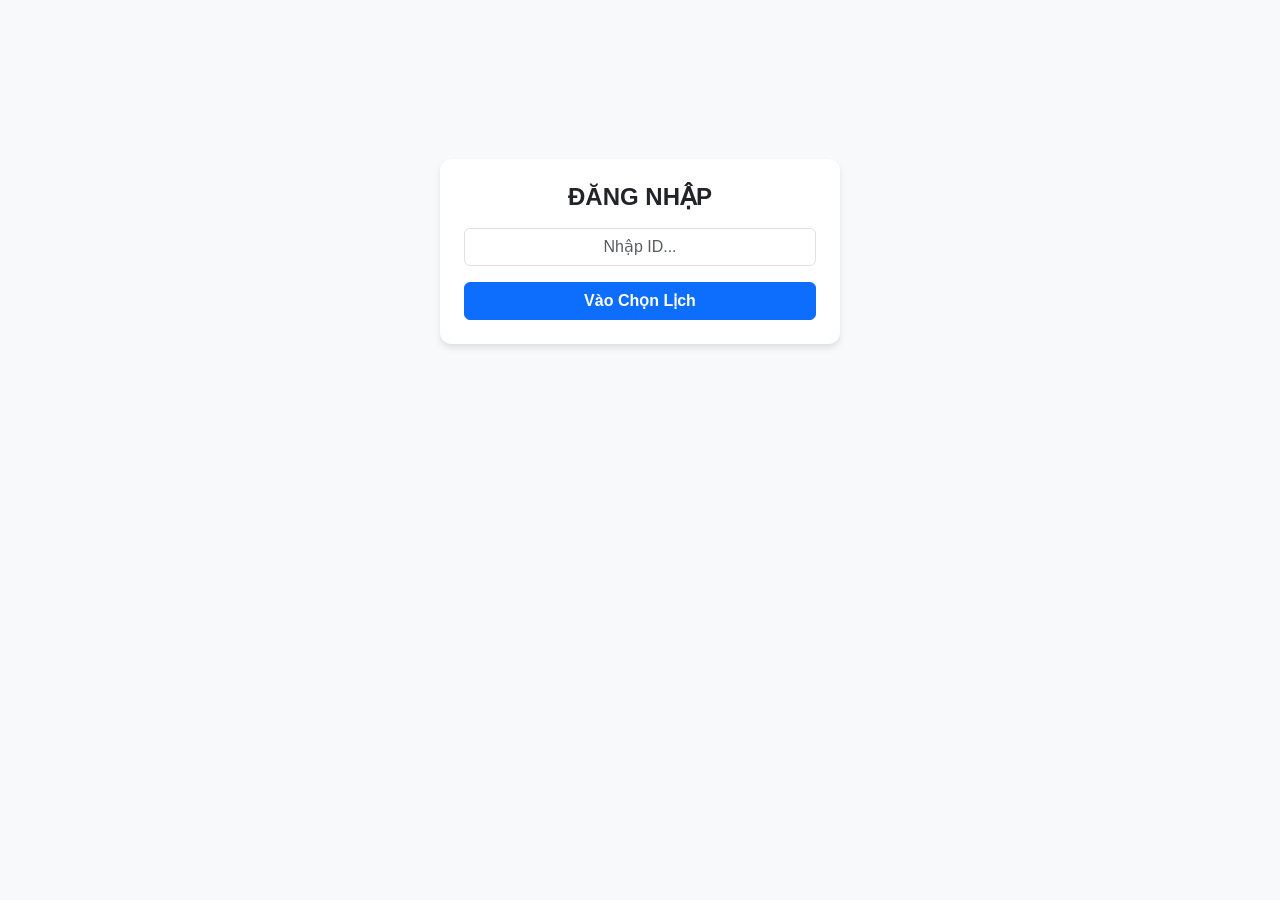
==== index.html @ dc570723 "Add files via upload" ====
<!DOCTYPE html>
<html lang="vi">
<head>
    <meta charset="UTF-8">
    <meta name="viewport" content="width=device-width, initial-scale=1.0">
    <title>Đăng Ký Lịch Lễ Sinh</title>
    <link href="https://cdn.jsdelivr.net/npm/bootstrap@5.3.0/dist/css/bootstrap.min.css" rel="stylesheet">
    <style>
        body { background-color: #f8f9fa; font-family: 'Segoe UI', sans-serif; padding-bottom: 100px; }
        .card { border-radius: 12px; border: none; box-shadow: 0 4px 6px rgba(0,0,0,0.1); }
        .day-card { border-left: 5px solid #0d6efd; margin-bottom: 15px; padding: 15px; background: white; border-radius: 8px; }
        .shift-btn { margin: 4px; min-width: 80px; transition: all 0.2s; }
        .selected { background-color: #198754 !important; color: white !important; border-color: #198754 !important; font-weight: bold; }
        #loading { display: none; position: fixed; top:0; left:0; width:100%; height:100%; background:rgba(255,255,255,0.9); z-index:9999; justify-content:center; align-items:center; flex-direction:column; }
    </style>
</head>
<body>

<div id="loading">
    <div class="spinner-border text-primary"></div>
    <div class="mt-2 fw-bold text-primary">Đang xử lý...</div>
</div>

<div class="container py-4">
    <div id="loginBox" class="mx-auto" style="max-width: 400px; margin-top: 15vh;">
        <div class="card p-4 text-center">
            <h4 class="fw-bold mb-3">ĐĂNG NHẬP</h4>
            <input type="text" id="idInput" class="form-control mb-3 text-center" placeholder="Nhập ID...">
            <button onclick="handleLogin()" id="btnLogin" class="btn btn-primary w-100 fw-bold">Vào Chọn Lịch</button>
        </div>
    </div>

    <div id="mainBox" class="d-none mx-auto" style="max-width: 600px;">
        <div class="d-flex justify-content-between align-items-center mb-3 p-3 bg-white rounded shadow-sm">
            <h5 id="welcomeMsg" class="mb-0 text-primary fw-bold"></h5>
            <button onclick="location.reload()" class="btn btn-outline-danger btn-sm">Thoát</button>
        </div>

        <div id="calendarArea"></div>

        <div class="fixed-bottom bg-white p-3 border-top shadow">
            <div class="container" style="max-width: 600px;">
                <button onclick="submitData()" class="btn btn-success w-100 fw-bold py-2">XÁC NHẬN & GỬI LỊCH</button>
            </div>
        </div>
    </div>
</div>

<script>
    // DÁN LINK WEB APP CỦA BẠN VÀO ĐÂY
    const WEB_APP_URL = "https://script.google.com/macros/s/AKfycbxRN_C_0M9VTgmxDP5IkLDS4wZJoA50J5QtKOS-4awLrnRcUbCMopqcRx4eoSUfmQ/exec";
    
    let currentId = "";
    let mySelections = [];

    async function handleLogin() {
        const id = document.getElementById('idInput').value.trim().toLowerCase();
        if(!id) return alert("Vui lòng nhập ID!");

        showLoading(true);
        try {
            // Kiểm tra ID hợp lệ
            const resIds = await fetch(`${WEB_APP_URL}?action=getIds`);
            const validIds = await resIds.json();

            if (validIds.includes(id)) {
                currentId = id;
                // Lấy lịch đã chọn trước đó
                const resOld = await fetch(`${WEB_APP_URL}?action=getSelections&id=${id}`);
                mySelections = await resOld.json();

                document.getElementById('loginBox').classList.add('d-none');
                document.getElementById('mainBox').classList.remove('d-none');
                document.getElementById('welcomeMsg').innerText = "ID: " + id;
                renderCalendar();
            } else {
                alert("ID không tồn tại!");
            }
        } catch(e) {
            alert("Lỗi kết nối!");
        } finally {
            showLoading(false);
        }
    }

    function renderCalendar() {
        const days = ["Thứ 2", "Thứ 3", "Thứ 4", "Thứ 5", "Thứ 6", "Thứ 7", "Chúa Nhật"];
        const area = document.getElementById('calendarArea');
        area.innerHTML = "";

        days.forEach(d => {
            const shifts = (d === "Chúa Nhật") ? ["5g", "7g", "16g", "17g30"] : ["Sáng", "Chiều"];
            let buttons = shifts.map(s => {
                const isSelected = mySelections.some(x => x.day.trim() === d.trim() && x.shift.trim() === s.trim());
                return `<button class="btn btn-outline-primary shift-btn btn-sm ${isSelected ? 'selected' : ''}" 
                                onclick="toggleShift('${d}', '${s}', this)">${s}</button>`;
            }).join('');

            area.innerHTML += `
                <div class="day-card">
                    <div class="fw-bold mb-2">${d}</div>
                    <div class="d-flex flex-wrap">${buttons}</div>
                </div>`;
        });
    }

    function toggleShift(day, shift, btn) {
        const d = day.trim();
        const s = shift.trim();
        const idx = mySelections.findIndex(x => x.day.trim() === d && x.shift.trim() === s);
        
        if (idx > -1) {
            mySelections.splice(idx, 1);
            btn.classList.remove('selected');
        } else {
            mySelections.push({ day: d, shift: s });
            btn.classList.add('selected');
        }
    }

    async function submitData() {
        const finalSelections = mySelections.filter(x => x.day && x.shift);
        if(finalSelections.length === 0) return alert("Vui lòng chọn ít nhất 1 ca!");
        if(!confirm(`Xác nhận gửi ${finalSelections.length} ca?`)) return;

        showLoading(true);
        try {
            await fetch(WEB_APP_URL, {
                method: "POST",
                mode: "no-cors",
                body: JSON.stringify({ id: currentId, registrations: finalSelections })
            });
            alert("Cập nhật lịch thành công!");
            location.reload();
        } catch(e) {
            alert("Lỗi khi gửi dữ liệu!");
        } finally {
            showLoading(false);
        }
    }

    function showLoading(s) { document.getElementById('loading').style.display = s ? 'flex' : 'none'; }
</script>
</body>
</html>
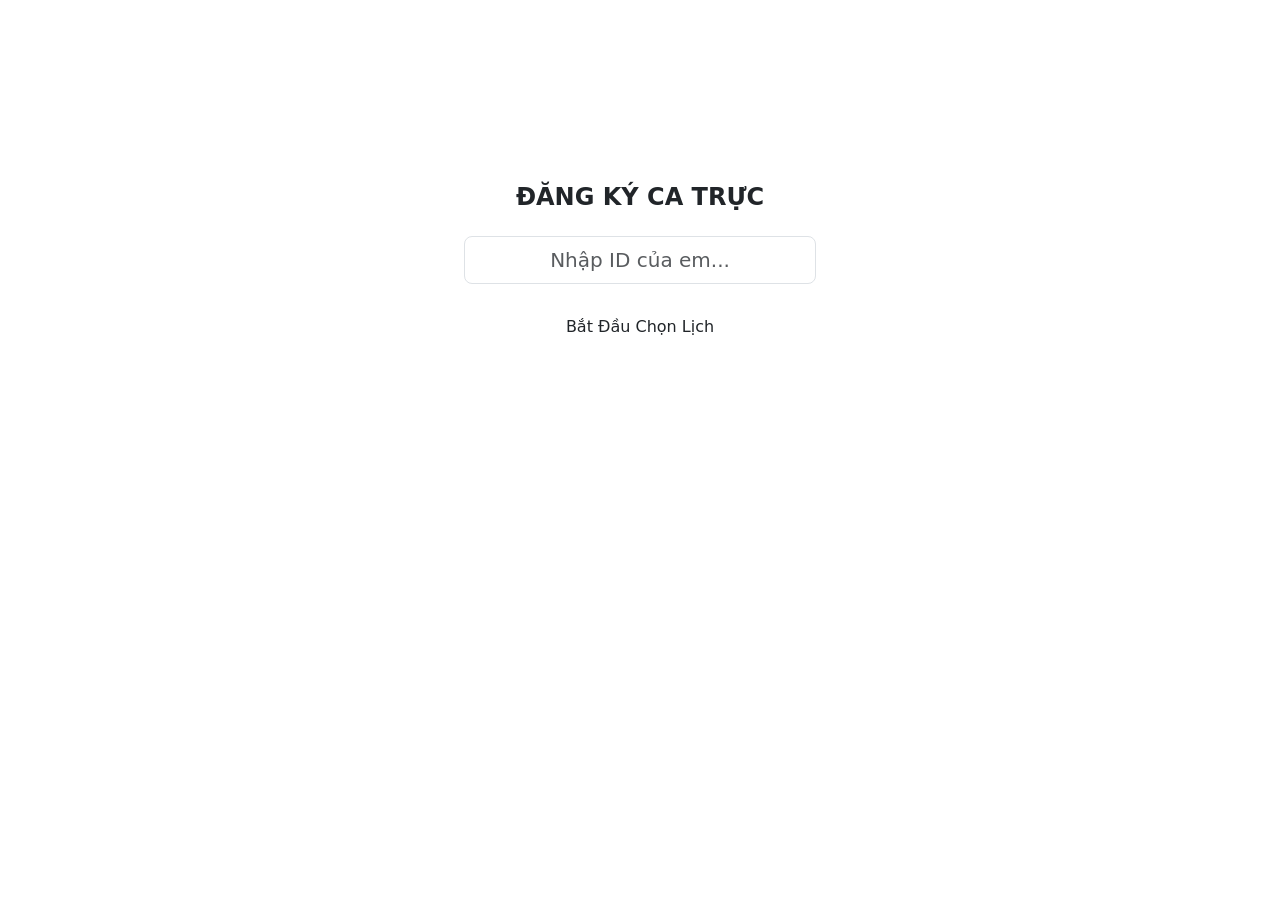
==== commit b202cc0e: "Change desgin" ====
--- a/index.html
+++ b/index.html
@@ -4,50 +4,56 @@
     <meta charset="UTF-8">
     <meta name="viewport" content="width=device-width, initial-scale=1.0">
     <title>Đăng Ký Lịch Lễ Sinh</title>
+    
     <link href="https://cdn.jsdelivr.net/npm/bootstrap@5.3.0/dist/css/bootstrap.min.css" rel="stylesheet">
+    
+    <link rel="stylesheet" href="style.css">
+    
     <style>
-        body { background-color: #f8f9fa; font-family: 'Segoe UI', sans-serif; padding-bottom: 100px; }
-        .card { border-radius: 12px; border: none; box-shadow: 0 4px 6px rgba(0,0,0,0.1); }
-        .day-card { border-left: 5px solid #0d6efd; margin-bottom: 15px; padding: 15px; background: white; border-radius: 8px; }
-        .shift-btn { margin: 4px; min-width: 80px; transition: all 0.2s; }
-        .selected { background-color: #198754 !important; color: white !important; border-color: #198754 !important; font-weight: bold; }
-        #loading { display: none; position: fixed; top:0; left:0; width:100%; height:100%; background:rgba(255,255,255,0.9); z-index:9999; justify-content:center; align-items:center; flex-direction:column; }
+        #loading { 
+            display: none; 
+            position: fixed; top: 0; left: 0; width: 100%; height: 100%; 
+            background: rgba(255,255,255,0.9); z-index: 9999; 
+            justify-content: center; align-items: center; flex-direction: column; 
+        }
     </style>
 </head>
 <body>
 
 <div id="loading">
-    <div class="spinner-border text-primary"></div>
-    <div class="mt-2 fw-bold text-primary">Đang xử lý...</div>
+    <div class="spinner-border" style="color: var(--church-blue);"></div>
+    <div class="mt-2 fw-bold" style="color: var(--church-blue);">Đang kết nối hệ thống...</div>
 </div>
 
 <div class="container py-4">
     <div id="loginBox" class="mx-auto" style="max-width: 400px; margin-top: 15vh;">
-        <div class="card p-4 text-center">
-            <h4 class="fw-bold mb-3">ĐĂNG NHẬP</h4>
-            <input type="text" id="idInput" class="form-control mb-3 text-center" placeholder="Nhập ID...">
-            <button onclick="handleLogin()" id="btnLogin" class="btn btn-primary w-100 fw-bold">Vào Chọn Lịch</button>
+        <div class="church-card text-center p-4">
+            <h4 class="fw-bold mb-4" style="color: var(--church-blue);">ĐĂNG KÝ CA TRỰC</h4>
+            <input type="text" id="idInput" class="form-control mb-4 text-center form-control-lg" placeholder="Nhập ID của em...">
+            <button onclick="handleLogin()" id="btnLogin" class="btn btn-submit-main w-100">Bắt Đầu Chọn Lịch</button>
         </div>
     </div>
 
     <div id="mainBox" class="d-none mx-auto" style="max-width: 600px;">
-        <div class="d-flex justify-content-between align-items-center mb-3 p-3 bg-white rounded shadow-sm">
-            <h5 id="welcomeMsg" class="mb-0 text-primary fw-bold"></h5>
-            <button onclick="location.reload()" class="btn btn-outline-danger btn-sm">Thoát</button>
+        <div class="d-flex justify-content-between align-items-center mb-4 p-3 rounded shadow-sm" style="background: var(--white); border-left: 5px solid var(--church-gold);">
+            <h5 id="welcomeMsg" class="mb-0 fw-bold" style="color: var(--church-blue);"></h5>
+            <button onclick="location.reload()" class="btn btn-outline-danger btn-sm rounded-pill px-3">Thoát</button>
         </div>
 
-        <div id="calendarArea"></div>
+        <div id="calendarArea" style="padding-bottom: 20px;"></div>
 
-        <div class="fixed-bottom bg-white p-3 border-top shadow">
-            <div class="container" style="max-width: 600px;">
-                <button onclick="submitData()" class="btn btn-success w-100 fw-bold py-2">XÁC NHẬN & GỬI LỊCH</button>
+        <div class="fixed-bottom p-3" style="background: rgba(255,255,255,0.8); backdrop-filter: blur(5px);">
+            <div class="container text-center" style="max-width: 600px;">
+                <button onclick="submitData()" class="btn btn-submit-main w-auto py-2 px-5 shadow-sm">
+                    Xác nhận & Gửi lịch
+                </button>
             </div>
         </div>
     </div>
 </div>
 
 <script>
-    // DÁN LINK WEB APP CỦA BẠN VÀO ĐÂY
+    // BẠN NHỚ DÁN LẠI LINK WEB APP MỚI NHẤT VÀO ĐÂY NHÉ
     const WEB_APP_URL = "https://script.google.com/macros/s/AKfycbxRN_C_0M9VTgmxDP5IkLDS4wZJoA50J5QtKOS-4awLrnRcUbCMopqcRx4eoSUfmQ/exec";
     
     let currentId = "";
@@ -55,7 +61,7 @@
 
     async function handleLogin() {
         const id = document.getElementById('idInput').value.trim().toLowerCase();
-        if(!id) return alert("Vui lòng nhập ID!");
+        if(!id) return alert("Em nhớ nhập mã ID nhé!");
 
         showLoading(true);
         try {
@@ -65,19 +71,19 @@
 
             if (validIds.includes(id)) {
                 currentId = id;
-                // Lấy lịch đã chọn trước đó
+                // Lấy lịch đã chọn trước đó (nếu có)
                 const resOld = await fetch(`${WEB_APP_URL}?action=getSelections&id=${id}`);
                 mySelections = await resOld.json();
 
                 document.getElementById('loginBox').classList.add('d-none');
                 document.getElementById('mainBox').classList.remove('d-none');
-                document.getElementById('welcomeMsg').innerText = "ID: " + id;
+                document.getElementById('welcomeMsg').innerText = "ID Lễ Sinh: " + id;
                 renderCalendar();
             } else {
-                alert("ID không tồn tại!");
+                alert("ID không có trong danh sách! Em hãy kiểm tra lại nhé.");
             }
         } catch(e) {
-            alert("Lỗi kết nối!");
+            alert("Lỗi kết nối với máy chủ!");
         } finally {
             showLoading(false);
         }
@@ -90,15 +96,19 @@
 
         days.forEach(d => {
             const shifts = (d === "Chúa Nhật") ? ["5g", "7g", "16g", "17g30"] : ["Sáng", "Chiều"];
+            
+            // Tạo các nút chọn ca
             let buttons = shifts.map(s => {
                 const isSelected = mySelections.some(x => x.day.trim() === d.trim() && x.shift.trim() === s.trim());
-                return `<button class="btn btn-outline-primary shift-btn btn-sm ${isSelected ? 'selected' : ''}" 
+                // Chú ý class được đổi thành 'shift-btn' để ăn theo file CSS
+                return `<button class="btn shift-btn ${isSelected ? 'selected' : ''}" 
                                 onclick="toggleShift('${d}', '${s}', this)">${s}</button>`;
             }).join('');
 
+            // Đổ dữ liệu ra khung HTML
             area.innerHTML += `
-                <div class="day-card">
-                    <div class="fw-bold mb-2">${d}</div>
+                <div class="church-card">
+                    <div class="day-title">${d}</div>
                     <div class="d-flex flex-wrap">${buttons}</div>
                 </div>`;
         });
@@ -110,9 +120,11 @@
         const idx = mySelections.findIndex(x => x.day.trim() === d && x.shift.trim() === s);
         
         if (idx > -1) {
+            // Bỏ chọn
             mySelections.splice(idx, 1);
             btn.classList.remove('selected');
         } else {
+            // Chọn
             mySelections.push({ day: d, shift: s });
             btn.classList.add('selected');
         }
@@ -120,20 +132,20 @@
 
     async function submitData() {
         const finalSelections = mySelections.filter(x => x.day && x.shift);
-        if(finalSelections.length === 0) return alert("Vui lòng chọn ít nhất 1 ca!");
-        if(!confirm(`Xác nhận gửi ${finalSelections.length} ca?`)) return;
+        if(finalSelections.length === 0) return alert("Em vui lòng chọn ít nhất 1 ca trực nhé!");
+        if(!confirm(`Xác nhận đăng ký ${finalSelections.length} ca trực? Dữ liệu cũ của em sẽ được làm mới.`)) return;
 
         showLoading(true);
         try {
             await fetch(WEB_APP_URL, {
                 method: "POST",
-                mode: "no-cors",
+                mode: "no-cors", // Bắt buộc cho Google Apps Script
                 body: JSON.stringify({ id: currentId, registrations: finalSelections })
             });
-            alert("Cập nhật lịch thành công!");
+            alert("Đã gửi thành công! Lịch của em đã được cập nhật.");
             location.reload();
         } catch(e) {
-            alert("Lỗi khi gửi dữ liệu!");
+            alert("Có lỗi xảy ra khi gửi dữ liệu!");
         } finally {
             showLoading(false);
         }
@@ -142,4 +154,4 @@
     function showLoading(s) { document.getElementById('loading').style.display = s ? 'flex' : 'none'; }
 </script>
 </body>
-</html>+</html>
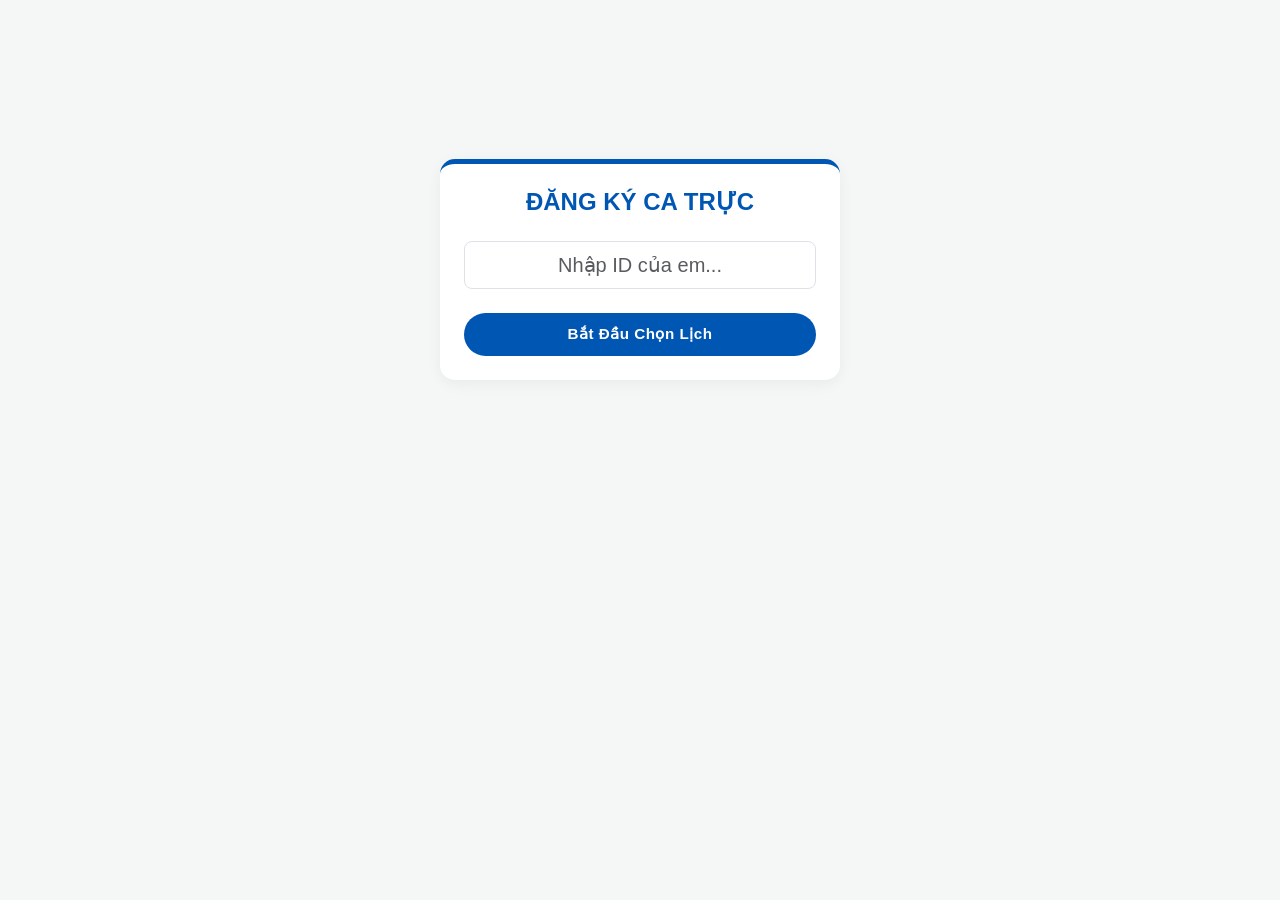
==== commit 6674fd22: "Optimize speed" ====
--- a/index.html
+++ b/index.html
@@ -54,36 +54,34 @@
 
 <script>
     // BẠN NHỚ DÁN LẠI LINK WEB APP MỚI NHẤT VÀO ĐÂY NHÉ
-    const WEB_APP_URL = "https://script.google.com/macros/s/AKfycbxRN_C_0M9VTgmxDP5IkLDS4wZJoA50J5QtKOS-4awLrnRcUbCMopqcRx4eoSUfmQ/exec";
+    const WEB_APP_URL = "https://script.google.com/macros/s/AKfycbxmeANO75piorh8XwpPquoRDHKRIgGILRgoiPHynBYFjUTVQrq65-ydBkwAEM2eYa2R/exec";
     
     let currentId = "";
     let mySelections = [];
 
     async function handleLogin() {
         const id = document.getElementById('idInput').value.trim().toLowerCase();
-        if(!id) return alert("Em nhớ nhập mã ID nhé!");
+        if(!id) return alert("Nhập ID đi ông bạn ơi!");
 
         showLoading(true);
         try {
-            // Kiểm tra ID hợp lệ
-            const resIds = await fetch(`${WEB_APP_URL}?action=getIds`);
-            const validIds = await resIds.json();
+            // Chỉ gọi 1 lần duy nhất!
+            const response = await fetch(`${WEB_APP_URL}?action=login&id=${id}`);
+            const result = await response.json();
 
-            if (validIds.includes(id)) {
-                currentId = id;
-                // Lấy lịch đã chọn trước đó (nếu có)
-                const resOld = await fetch(`${WEB_APP_URL}?action=getSelections&id=${id}`);
-                mySelections = await resOld.json();
+            if (result.success) {
+                currentId = result.id;
+                mySelections = result.selections; // Lịch cũ đã có sẵn ở đây
 
                 document.getElementById('loginBox').classList.add('d-none');
                 document.getElementById('mainBox').classList.remove('d-none');
-                document.getElementById('welcomeMsg').innerText = "ID Lễ Sinh: " + id;
+                document.getElementById('welcomeMsg').innerText = "Chào " + result.name + " (" + result.id + ")";
                 renderCalendar();
             } else {
-                alert("ID không có trong danh sách! Em hãy kiểm tra lại nhé.");
+                alert(result.message);
             }
         } catch(e) {
-            alert("Lỗi kết nối với máy chủ!");
+            alert("Server đang bận, thử lại sau nhé!");
         } finally {
             showLoading(false);
         }
--- a/style.css
+++ b/style.css
@@ -0,0 +1,88 @@
+/* style.css - Chủ đề Lễ Sinh / Công Giáo */
+
+:root {
+    --church-blue: #0056b3;      /* Xanh truyền thống */
+    --church-gold: #ffc107;      /* Vàng đồng phụng vụ */
+    --light-bg: #f4f7f6;         /* Nền nhạt trang nhã */
+    --white: #ffffff;
+    --shadow: 0 4px 15px rgba(0,0,0,0.05);
+}
+
+body {
+    background-color: var(--light-bg);
+    font-family: 'Segoe UI', Tahoma, Geneva, Verdana, sans-serif;
+    color: #333;
+    line-height: 1.6;
+}
+
+/* Card chứa nội dung */
+.church-card {
+    background: var(--white);
+    border-radius: 15px;
+    border: none;
+    box-shadow: var(--shadow);
+    border-top: 5px solid var(--church-blue); /* Điểm nhấn màu xanh */
+    margin-bottom: 20px;
+    padding: 20px;
+}
+
+/* Các nút bấm ca trực */
+.shift-btn {
+    margin: 5px;
+    min-width: 90px;
+    border-radius: 20px !important;
+    border: 2px solid var(--church-blue) !important;
+    color: var(--church-blue) !important;
+    background: transparent;
+    font-weight: 600;
+    transition: all 0.3s ease;
+}
+
+.shift-btn:hover {
+    background: var(--church-blue) !important;
+    color: var(--white) !important;
+}
+
+/* Trạng thái đã chọn (Màu vàng đồng) */
+.shift-btn.selected {
+    background-color: var(--church-gold) !important;
+    border-color: var(--church-gold) !important;
+    color: #000 !important;
+    box-shadow: 0 0 10px rgba(255, 193, 7, 0.5);
+}
+
+/* Tiêu đề các ngày trong tuần */
+.day-title {
+    color: var(--church-blue);
+    font-weight: bold;
+    border-bottom: 2px solid #eee;
+    padding-bottom: 8px;
+    margin-bottom: 15px;
+    display: flex;
+    align-items: center;
+}
+
+.day-title::before {
+    content: "♰"; /* Biểu tượng Thánh Giá nhỏ */
+    margin-right: 10px;
+    font-size: 1.2rem;
+}
+
+/* Nút gửi chính */
+.btn-submit-main {
+    background: var(--church-blue);
+    color: white;
+    border-radius: 25px; /* Bo tròn vừa phải */
+    padding: 10px 40px;  /* Khoảng cách trên-dưới và trái-phải */
+    font-weight: 600;
+    text-transform: none; /* Bỏ viết hoa toàn bộ để nhìn nhẹ nhàng hơn */
+    letter-spacing: 0.5px;
+    border: none;
+    transition: all 0.2s ease;
+    font-size: 0.95rem; /* Giảm size chữ xuống một xíu */
+}
+
+.btn-submit-main:hover {
+    transform: translateY(-2px);
+    box-shadow: 0 6px 15px rgba(0, 86, 179, 0.4);
+}
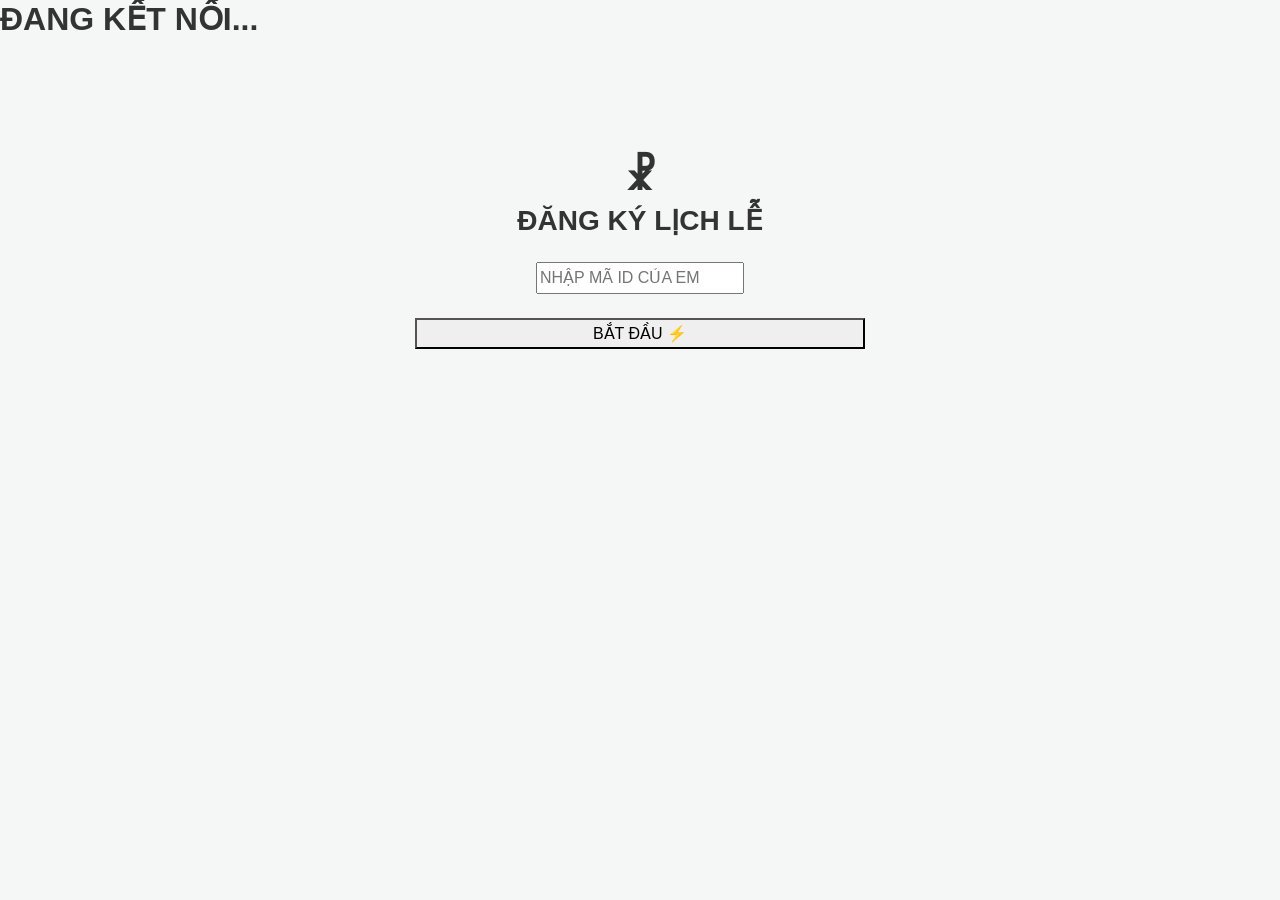
==== commit ea470c66: "Update the whole system" ====
--- a/index.html
+++ b/index.html
@@ -3,88 +3,169 @@
 <head>
     <meta charset="UTF-8">
     <meta name="viewport" content="width=device-width, initial-scale=1.0">
-    <title>Đăng Ký Lịch Lễ Sinh</title>
+    <title>Lễ Sinh Lộc Hưng</title>
+    <!-- Icon ☧ màu xanh trên tab trình duyệt -->
+    <link rel="icon" href="data:image/svg+xml,<svg xmlns='http://www.w3.org/2000/svg' viewBox='0 0 100 100'><text y='.9em' font-size='90' fill='%230047ab'>☧</text></svg>">
+    
+    <!-- Hiển thị đẹp khi gửi link qua Zalo / Facebook -->
+    <meta property="og:title" content="Đăng Ký Lịch Phụng Vụ - Lễ Sinh Lộc Hưng">
+    <meta property="og:description" content="Hệ thống đăng ký ca trực và xem lịch phụng vụ chính thức.">
+    <meta property="og:image" content="https://upload.wikimedia.org/wikipedia/commons/thumb/1/14/Chi_Rho.svg/512px-Chi_Rho.svg.png">
     
     <link href="https://cdn.jsdelivr.net/npm/bootstrap@5.3.0/dist/css/bootstrap.min.css" rel="stylesheet">
-    
+    <link href="https://fonts.googleapis.com/css2?family=Space+Grotesk:wght@400;600;700;800&display=swap" rel="stylesheet">
     <link rel="stylesheet" href="style.css">
-    
-    <style>
-        #loading { 
-            display: none; 
-            position: fixed; top: 0; left: 0; width: 100%; height: 100%; 
-            background: rgba(255,255,255,0.9); z-index: 9999; 
-            justify-content: center; align-items: center; flex-direction: column; 
-        }
-    </style>
 </head>
 <body>
 
-<div id="loading">
-    <div class="spinner-border" style="color: var(--church-blue);"></div>
-    <div class="mt-2 fw-bold" style="color: var(--church-blue);">Đang kết nối hệ thống...</div>
+<div id="brutal-loader">
+    <div class="spinner"></div>
+    <h2 class="fw-bold m-0" style="color: var(--n-black); text-shadow: 2px 2px 0px var(--n-gold);">ĐANG KẾT NỐI...</h2>
 </div>
 
 <div class="container py-4">
-    <div id="loginBox" class="mx-auto" style="max-width: 400px; margin-top: 15vh;">
-        <div class="church-card text-center p-4">
-            <h4 class="fw-bold mb-4" style="color: var(--church-blue);">ĐĂNG KÝ CA TRỰC</h4>
-            <input type="text" id="idInput" class="form-control mb-4 text-center form-control-lg" placeholder="Nhập ID của em...">
-            <button onclick="handleLogin()" id="btnLogin" class="btn btn-submit-main w-100">Bắt Đầu Chọn Lịch</button>
+    <div id="loginBox" class="mx-auto" style="max-width: 450px; margin-top: 10vh;">
+        <div class="brutal-card text-center text-uppercase">
+            <h1 class="fw-bold mb-1 text-primary" style="font-weight: 800!important; font-size: 2.5rem; text-shadow: 2px 2px 0px var(--n-black); color: var(--n-blue)!important;">☧</h1>
+            <h3 class="fw-bold mb-4" style="color: var(--n-black);">ĐĂNG KÝ LỊCH LỄ</h3>
+            <input type="text" id="idInput" class="brutal-input mb-4" placeholder="NHẬP MÃ ID CỦA EM" autocomplete="off">
+            <button onclick="handleLogin()" id="btnLogin" class="brutal-btn w-100">BẮT ĐẦU ⚡</button>
         </div>
     </div>
 
-    <div id="mainBox" class="d-none mx-auto" style="max-width: 600px;">
-        <div class="d-flex justify-content-between align-items-center mb-4 p-3 rounded shadow-sm" style="background: var(--white); border-left: 5px solid var(--church-gold);">
-            <h5 id="welcomeMsg" class="mb-0 fw-bold" style="color: var(--church-blue);"></h5>
-            <button onclick="location.reload()" class="btn btn-outline-danger btn-sm rounded-pill px-3">Thoát</button>
-        </div>
-
-        <div id="calendarArea" style="padding-bottom: 20px;"></div>
-
-        <div class="fixed-bottom p-3" style="background: rgba(255,255,255,0.8); backdrop-filter: blur(5px);">
-            <div class="container text-center" style="max-width: 600px;">
-                <button onclick="submitData()" class="btn btn-submit-main w-auto py-2 px-5 shadow-sm">
-                    Xác nhận & Gửi lịch
-                </button>
+    <div id="mainBox" class="d-none mx-auto" style="max-width: 900px;">
+        <div class="brutal-card d-flex justify-content-between align-items-center mb-4 p-3 border-3" style="background: var(--n-gold);">
+            <div><h4 id="welcomeMsg" class="mb-0 fw-bold text-uppercase" style="color: var(--n-black);"></h4></div>
+            <button onclick="location.reload()" class="brutal-btn brutal-btn-danger">ĐĂNG XUẤT</button>
+        </div>
+
+        <div class="brutal-tabs">
+            <button class="brutal-btn tab-btn active" id="btn-tab-reg" onclick="switchTabUser('reg')">✍️ ĐĂNG KÝ CA TRỰC</button>
+            <button class="brutal-btn tab-btn" id="btn-tab-official" onclick="switchTabUser('official')">📅 LỊCH CHÍNH THỨC</button>
+            <button class="brutal-btn tab-btn" id="btn-tab-achieve" onclick="switchTabUser('achieve')" style="background: #e8f5e9;">⭐ THÀNH TÍCH</button>
+        </div>
+
+        <div id="tab-reg">
+            <div id="calendarArea" class="row g-4"></div>
+            <div class="submit-bar">
+                <div class="fw-bold fs-5">
+                    Đã chọn: <span id="shiftCountDisplay" class="badge bg-dark border border-dark rounded-pill fs-5" style="border-radius: var(--radius-sm)!important;">0</span>
+                </div>
+                <button onclick="submitData()" class="brutal-btn brutal-btn-blue">GỬI LỊCH ✔️</button>
+            </div>
+        </div>
+
+        <div id="tab-official" style="display: none;">
+            <div class="row g-4" id="officialCalendarArea"></div>
+        </div>
+
+        <div id="tab-achieve" style="display: none;">
+            <div class="brutal-card mb-4" style="background: #e8f5e9;">
+                <h4 class="fw-bold text-success border-bottom border-success border-2 pb-2">TỔNG KẾT THÁNG NÀY</h4>
+                <div class="row text-center fw-bold mt-3">
+                    <div class="col-4 border-end border-dark border-2">
+                        <div class="fs-1 text-success" id="userScoreThuong">0</div>
+                        <div>THƯỞNG</div>
+                    </div>
+                    <div class="col-4 border-end border-dark border-2">
+                        <div class="fs-1 text-danger" id="userScorePhat">0</div>
+                        <div>PHẠT</div>
+                    </div>
+                    <div class="col-4">
+                        <div class="fs-1 text-primary" id="userScoreBu">0</div>
+                        <div>BÙ</div>
+                    </div>
+                </div>
+            </div>
+            
+            <div class="brutal-card">
+                <h4 class="fw-bold border-bottom border-dark border-2 pb-2">LỊCH SỬ GHI NHẬN</h4>
+                <div id="userHistoryLog" class="mt-3"></div>
             </div>
         </div>
     </div>
 </div>
 
 <script>
-    // BẠN NHỚ DÁN LẠI LINK WEB APP MỚI NHẤT VÀO ĐÂY NHÉ
-    const WEB_APP_URL = "https://script.google.com/macros/s/AKfycbxmeANO75piorh8XwpPquoRDHKRIgGILRgoiPHynBYFjUTVQrq65-ydBkwAEM2eYa2R/exec";
+    // DÁN LINK WEB APP MỚI NHẤT VÀO ĐÂY
+    const WEB_APP_URL = "https://script.google.com/macros/s/AKfycbxjDBfDB3RSGNjFlhRyJSzKZvtcu-LGia3r3Nz9FR6TWCucv582-JdHPtKcNs_oVK-i/exec";
     
     let currentId = "";
     let mySelections = [];
+    let officialData = []; 
+
+    document.getElementById("idInput").addEventListener("keypress", function(event) {
+        if (event.key === "Enter") { event.preventDefault(); handleLogin(); }
+    });
+
+    function switchTabUser(tabName) {
+        document.getElementById('tab-reg').style.display = tabName === 'reg' ? 'block' : 'none';
+        document.getElementById('tab-official').style.display = tabName === 'official' ? 'block' : 'none';
+        document.getElementById('tab-achieve').style.display = tabName === 'achieve' ? 'block' : 'none';
+        
+        document.getElementById('btn-tab-reg').classList.toggle('active', tabName === 'reg');
+        document.getElementById('btn-tab-official').classList.toggle('active', tabName === 'official');
+        document.getElementById('btn-tab-achieve').classList.toggle('active', tabName === 'achieve');
+        
+        const submitBar = document.querySelector('.submit-bar');
+        if(submitBar) submitBar.style.display = tabName === 'reg' ? 'flex' : 'none';
+    }
 
     async function handleLogin() {
         const id = document.getElementById('idInput').value.trim().toLowerCase();
-        if(!id) return alert("Nhập ID đi ông bạn ơi!");
+        if(!id) return alert("HÃY NHẬP ID ĐỂ TIẾP TỤC!");
 
         showLoading(true);
         try {
-            // Chỉ gọi 1 lần duy nhất!
+            // Tối ưu Gộp API: Lấy Lịch Đăng Ký, Thành Tích, Lịch Chính Thức trong 1 lần
             const response = await fetch(`${WEB_APP_URL}?action=login&id=${id}`);
             const result = await response.json();
 
             if (result.success) {
                 currentId = result.id;
-                mySelections = result.selections; // Lịch cũ đã có sẵn ở đây
+                mySelections = result.selections || [];
+                officialData = result.officialData || []; 
 
                 document.getElementById('loginBox').classList.add('d-none');
                 document.getElementById('mainBox').classList.remove('d-none');
-                document.getElementById('welcomeMsg').innerText = "Chào " + result.name + " (" + result.id + ")";
+                document.getElementById('welcomeMsg').innerText = "✌️ CHÀO " + result.name;
+                
                 renderCalendar();
+                updateShiftCount();
+                renderAchieveData(result.thuongPhat);
+                renderOfficialCalendar();
             } else {
                 alert(result.message);
             }
         } catch(e) {
-            alert("Server đang bận, thử lại sau nhé!");
+            alert("SERVER ĐANG BẬN, THỬ LẠI SAU NHÉ!");
         } finally {
             showLoading(false);
         }
+    }
+
+    function renderAchieveData(tpData) {
+        if(!tpData) return;
+        document.getElementById('userScoreThuong').innerText = tpData.thuong;
+        document.getElementById('userScorePhat').innerText = tpData.phat;
+        document.getElementById('userScoreBu').innerText = tpData.bu;
+        
+        const historyBox = document.getElementById('userHistoryLog');
+        if(tpData.history.length === 0) {
+            historyBox.innerHTML = '<div class="text-muted fw-bold">Chưa có ghi nhận nào.</div>';
+            return;
+        }
+        
+        historyBox.innerHTML = tpData.history.map(item => {
+            let color = item.type === 'Thưởng' ? 'text-success' : (item.type === 'Phạt' ? 'text-danger' : 'text-primary');
+            return `<div class="p-3 border-bottom border-dark border-1 mb-2" style="background: var(--n-bg); border-radius: var(--radius-sm);">
+                        <div class="d-flex justify-content-between align-items-center mb-1">
+                            <strong class="${color} text-uppercase fs-5">${item.type}</strong>
+                            <small class="text-muted fw-bold">${item.date}</small>
+                        </div>
+                        <div class="fw-bold fs-6">Lý do: ${item.note || 'Không có ghi chú'}</div>
+                    </div>`;
+        }).join('');
     }
 
     function renderCalendar() {
@@ -94,21 +175,57 @@
 
         days.forEach(d => {
             const shifts = (d === "Chúa Nhật") ? ["5g", "7g", "16g", "17g30"] : ["Sáng", "Chiều"];
+            let buttonsHtml = shifts.map(s => {
+                const isSelected = mySelections.some(x => x.day.trim() === d.trim() && x.shift.trim() === s.trim());
+                return `<button class="shift-btn ${isSelected ? 'selected' : ''}" onclick="toggleShift('${d}', '${s}', this)">${s}</button>`;
+            }).join('');
+
+            area.innerHTML += `
+                <div class="col-md-6 col-lg-4">
+                    <div class="brutal-card p-0 h-100 d-flex flex-column">
+                        <div class="day-title-box">${d}</div>
+                        <div class="p-4 d-flex flex-wrap justify-content-center gap-3 flex-grow-1 align-items-center" style="background: #fdfdfd; border-radius: 0 0 var(--radius-lg) var(--radius-lg);">
+                            ${buttonsHtml}
+                        </div>
+                    </div>
+                </div>`;
+        });
+    }
+
+    function renderOfficialCalendar() {
+        const days = ["Thứ 2", "Thứ 3", "Thứ 4", "Thứ 5", "Thứ 6", "Thứ 7", "Chúa Nhật"];
+        const area = document.getElementById('officialCalendarArea');
+        area.innerHTML = "";
+
+        if (officialData.length === 0) {
+            area.innerHTML = `<div class="w-100 mt-4 text-center"><h4 class="fw-bold text-muted border border-dark p-4 brutal-card d-inline-block">Hiện chưa có lịch trực chính thức tuần này!</h4></div>`;
+            return;
+        }
+
+        days.forEach(d => {
+            const shifts = (d === "Chúa Nhật") ? ["5g", "7g", "16g", "17g30"] : ["Sáng", "Chiều"];
+            let html = `<div class="col-md-6 col-lg-4">
+                            <div class="brutal-card p-0 h-100 d-flex flex-column">
+                                <div class="day-title-box m-0" style="background: var(--n-blue);">${d}</div>
+                                <div class="px-3 pb-3 pt-3 flex-grow-1">`;
             
-            // Tạo các nút chọn ca
-            let buttons = shifts.map(s => {
-                const isSelected = mySelections.some(x => x.day.trim() === d.trim() && x.shift.trim() === s.trim());
-                // Chú ý class được đổi thành 'shift-btn' để ăn theo file CSS
-                return `<button class="btn shift-btn ${isSelected ? 'selected' : ''}" 
-                                onclick="toggleShift('${d}', '${s}', this)">${s}</button>`;
-            }).join('');
-
-            // Đổ dữ liệu ra khung HTML
-            area.innerHTML += `
-                <div class="church-card">
-                    <div class="day-title">${d}</div>
-                    <div class="d-flex flex-wrap">${buttons}</div>
-                </div>`;
+            shifts.forEach(s => {
+                let enrolledUsers = officialData.filter(item => item.day === d && item.shift === s);
+                html += `<div class="shift-block"><div class="shift-header text-dark"><span>${s}</span><span class="badge bg-dark border border-dark border-1 fs-6" style="border-radius: var(--radius-sm)">${enrolledUsers.length}</span></div><div>`;
+                
+                if(enrolledUsers.length === 0) {
+                    html += `<span class="text-muted fw-bold" style="font-size: 0.9rem;">-- Trống --</span>`;
+                } else {
+                    enrolledUsers.forEach(u => {
+                        const isMe = document.getElementById('welcomeMsg').innerText.includes(u.name.toUpperCase());
+                        const colorStyle = isMe ? 'background: var(--n-blue); color: white;' : '';
+                        html += `<span class="name-tag" style="${colorStyle}">${u.name}</span>`;
+                    });
+                }
+                html += `</div></div>`;
+            });
+            html += `</div></div></div>`;
+            area.innerHTML += html;
         });
     }
 
@@ -116,40 +233,30 @@
         const d = day.trim();
         const s = shift.trim();
         const idx = mySelections.findIndex(x => x.day.trim() === d && x.shift.trim() === s);
-        
-        if (idx > -1) {
-            // Bỏ chọn
-            mySelections.splice(idx, 1);
-            btn.classList.remove('selected');
-        } else {
-            // Chọn
-            mySelections.push({ day: d, shift: s });
-            btn.classList.add('selected');
-        }
-    }
+        if (idx > -1) { mySelections.splice(idx, 1); btn.classList.remove('selected'); } 
+        else { mySelections.push({ day: d, shift: s }); btn.classList.add('selected'); }
+        updateShiftCount();
+    }
+
+    function updateShiftCount() { document.getElementById('shiftCountDisplay').innerText = mySelections.length; }
 
     async function submitData() {
         const finalSelections = mySelections.filter(x => x.day && x.shift);
-        if(finalSelections.length === 0) return alert("Em vui lòng chọn ít nhất 1 ca trực nhé!");
-        if(!confirm(`Xác nhận đăng ký ${finalSelections.length} ca trực? Dữ liệu cũ của em sẽ được làm mới.`)) return;
+        if(finalSelections.length === 0) return alert("EM CHƯA CHỌN CA TRỰC NÀO!");
+        if(!confirm(`XÁC NHẬN GỬI ${finalSelections.length} CA TRỰC?`)) return;
 
         showLoading(true);
         try {
             await fetch(WEB_APP_URL, {
-                method: "POST",
-                mode: "no-cors", // Bắt buộc cho Google Apps Script
+                method: "POST", mode: "no-cors",
                 body: JSON.stringify({ id: currentId, registrations: finalSelections })
             });
-            alert("Đã gửi thành công! Lịch của em đã được cập nhật.");
+            alert("THÀNH CÔNG! Lịch đã được ghi nhận.");
             location.reload();
-        } catch(e) {
-            alert("Có lỗi xảy ra khi gửi dữ liệu!");
-        } finally {
-            showLoading(false);
-        }
-    }
-
-    function showLoading(s) { document.getElementById('loading').style.display = s ? 'flex' : 'none'; }
+        } catch(e) { alert("LỖI KẾT NỐI!"); } finally { showLoading(false); }
+    }
+
+    function showLoading(isShowing) { document.getElementById('brutal-loader').style.display = isShowing ? 'flex' : 'none'; }
 </script>
 </body>
 </html>
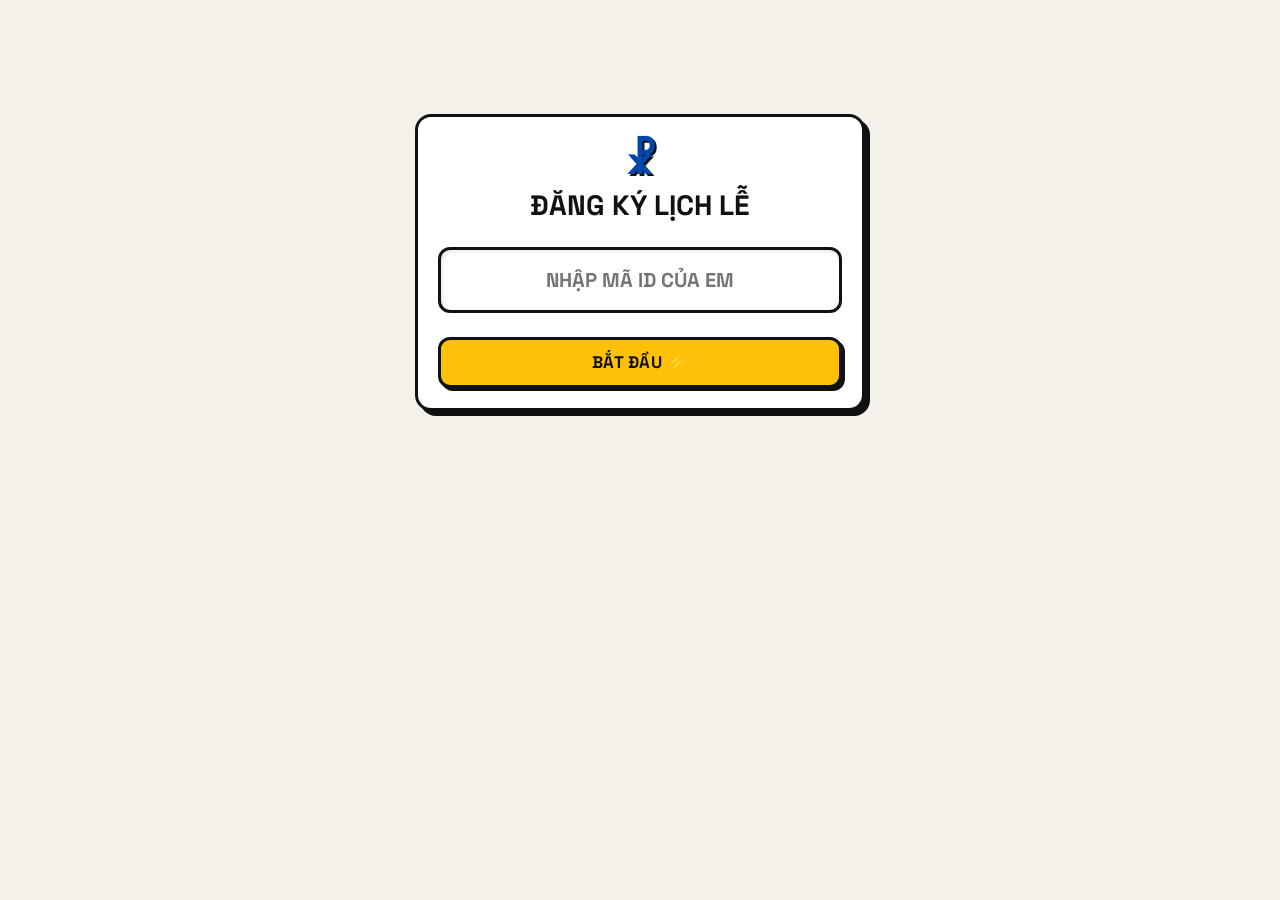
==== commit 2ea37874: "Fix HTML encoding issues in index.html" ====
--- a/index.html
+++ b/index.html
@@ -88,7 +88,7 @@
 
 <script>
     // DÁN LINK WEB APP MỚI NHẤT VÀO ĐÂY
-    const WEB_APP_URL = "https://script.google.com/macros/s/AKfycbxjDBfDB3RSGNjFlhRyJSzKZvtcu-LGia3r3Nz9FR6TWCucv582-JdHPtKcNs_oVK-i/exec";
+    const WEB_APP_URL = "https://script.google.com/macros/s/AKfycbyvkqT1Ll8iY3uRdwsWwDzA4bNnROwifygKwkNlboGWbFCE8Nitl6ysg9tq9eBWENv-/exec";
     
     let currentId = "";
     let mySelections = [];
--- a/style.css
+++ b/style.css
@@ -1,88 +1,241 @@
-/* style.css - Chủ đề Lễ Sinh / Công Giáo */
-
+/* =========================================
+   BỘ BIẾN MÀU SẮC & THIẾT LẬP CHUNG
+   ========================================= */
 :root {
-    --church-blue: #0056b3;      /* Xanh truyền thống */
-    --church-gold: #ffc107;      /* Vàng đồng phụng vụ */
-    --light-bg: #f4f7f6;         /* Nền nhạt trang nhã */
-    --white: #ffffff;
-    --shadow: 0 4px 15px rgba(0,0,0,0.05);
+    --n-black: #111111;
+    --n-white: #ffffff;
+    --n-bg: #f4f1ea;       
+    --n-blue: #0047ab;     
+    --n-gold: #ffc107;     
+    --n-red: #d32f2f;
+    
+    --brutal-border: 3px solid var(--n-black);
+    --brutal-shadow: 5px 5px 0px var(--n-black);
+    --brutal-shadow-sm: 3px 3px 0px var(--n-black);
+    --brutal-shadow-hover: 0px 0px 0px var(--n-black);
+    
+    --radius-lg: 16px;
+    --radius-md: 12px;
+    --radius-sm: 8px;
 }
 
 body {
-    background-color: var(--light-bg);
-    font-family: 'Segoe UI', Tahoma, Geneva, Verdana, sans-serif;
-    color: #333;
-    line-height: 1.6;
-}
-
-/* Card chứa nội dung */
-.church-card {
-    background: var(--white);
-    border-radius: 15px;
-    border: none;
-    box-shadow: var(--shadow);
-    border-top: 5px solid var(--church-blue); /* Điểm nhấn màu xanh */
+    background-color: var(--n-bg);
+    color: var(--n-black);
+    font-family: 'Space Grotesk', sans-serif;
+    padding-bottom: 100px;
+}
+
+/* =========================================
+   CÁC KHỐI UI DÙNG CHUNG (CARD, NÚT, TIÊU ĐỀ)
+   ========================================= */
+.brutal-card {
+    background: var(--n-white);
+    border: var(--brutal-border);
+    box-shadow: var(--brutal-shadow);
+    padding: 20px;
+    border-radius: var(--radius-lg);
+}
+
+.brutal-btn {
+    background: var(--n-gold); /* Mặc định nút màu vàng */
+    color: var(--n-black);
+    border: var(--brutal-border);
+    box-shadow: var(--brutal-shadow-sm);
+    font-weight: 800;
+    text-transform: uppercase;
+    padding: 10px 20px;
+    border-radius: var(--radius-md);
+    transition: all 0.15s ease;
+    cursor: pointer;
+    display: inline-block;
+    text-decoration: none;
+    font-size: 1.05rem;
+    letter-spacing: 0.5px;
+}
+.brutal-btn:hover {
+    transform: translate(3px, 3px);
+    box-shadow: var(--brutal-shadow-hover);
+    color: var(--n-black);
+}
+
+/* Biến thể của nút bấm */
+.brutal-btn-blue { background: var(--n-blue); color: var(--n-white); }
+.brutal-btn-blue:hover { color: var(--n-white); }
+.brutal-btn-danger { background: var(--n-red); color: var(--n-white); padding: 8px 16px; font-size: 0.95rem; }
+.brutal-btn-danger:hover { color: var(--n-white); }
+.brutal-btn-white { background: var(--n-white); color: var(--n-black); }
+
+.day-title-box {
+    background: var(--n-black);
+    color: var(--n-white);
+    padding: 10px;
+    text-align: center;
+    font-weight: 800;
+    font-size: 1.2rem;
+    letter-spacing: 0.5px;
+    border-bottom: var(--brutal-border);
+    border-radius: 13px 13px 0 0; 
+    margin: 0;
+    text-transform: uppercase;
+}
+
+.name-tag {
+    background: var(--n-gold);
+    border: 2px solid var(--n-black);
+    font-weight: 800;
+    padding: 6px 12px;
+    margin: 4px 6px 4px 0;
+    display: inline-block;
+    box-shadow: 2px 2px 0px var(--n-black);
+    font-size: 1.15rem;
+    border-radius: var(--radius-sm);
+    letter-spacing: 0.3px;
+}
+
+/* =========================================
+   HIỆU ỨNG LOADING CHUNG
+   ========================================= */
+#brutal-loader {
+    display: none; 
+    position: fixed; top: 0; left: 0; width: 100%; height: 100%;
+    background: var(--n-bg); z-index: 9999;
+    justify-content: center; align-items: center; flex-direction: column;
+}
+.spinner {
+    width: 60px; height: 60px;
+    border: 6px solid var(--n-black);
+    border-top-color: var(--n-blue);
+    border-radius: 50%;
+    animation: spin 1s linear infinite;
     margin-bottom: 20px;
-    padding: 20px;
-}
-
-/* Các nút bấm ca trực */
+}
+@keyframes spin { 100% { transform: rotate(360deg); } }
+
+/* =========================================
+   DÀNH RIÊNG CHO TRANG ĐĂNG KÝ (INDEX)
+   ========================================= */
+.brutal-input {
+    border: var(--brutal-border);
+    border-radius: var(--radius-md);
+    padding: 15px;
+    font-size: 1.25rem;
+    font-weight: 700;
+    box-shadow: inset 3px 3px 0px rgba(0,0,0,0.05);
+    width: 100%;
+    text-align: center;
+    outline: none;
+    text-transform: uppercase;
+}
+.brutal-input:focus {
+    box-shadow: inset 3px 3px 0px rgba(0,0,0,0.1), 0 0 0 3px var(--n-gold);
+}
+
 .shift-btn {
-    margin: 5px;
+    background: var(--n-white);
+    border: 2px solid var(--n-black);
+    font-weight: 700;
+    padding: 10px 15px;
+    border-radius: var(--radius-sm);
+    box-shadow: 3px 3px 0px var(--n-black);
+    transition: all 0.1s ease;
+    cursor: pointer;
+    font-size: 1.1rem;
     min-width: 90px;
-    border-radius: 20px !important;
-    border: 2px solid var(--church-blue) !important;
-    color: var(--church-blue) !important;
-    background: transparent;
-    font-weight: 600;
-    transition: all 0.3s ease;
-}
-
+    text-align: center;
+}
 .shift-btn:hover {
-    background: var(--church-blue) !important;
-    color: var(--white) !important;
-}
-
-/* Trạng thái đã chọn (Màu vàng đồng) */
+    background: #f0f0f0;
+    transform: translate(1px, 1px);
+    box-shadow: 2px 2px 0px var(--n-black);
+}
 .shift-btn.selected {
-    background-color: var(--church-gold) !important;
-    border-color: var(--church-gold) !important;
-    color: #000 !important;
-    box-shadow: 0 0 10px rgba(255, 193, 7, 0.5);
-}
-
-/* Tiêu đề các ngày trong tuần */
-.day-title {
-    color: var(--church-blue);
-    font-weight: bold;
-    border-bottom: 2px solid #eee;
-    padding-bottom: 8px;
-    margin-bottom: 15px;
+    background: var(--n-gold);
+    transform: translate(3px, 3px);
+    box-shadow: 0px 0px 0px var(--n-black);
+}
+
+.submit-bar {
+    position: fixed;
+    bottom: 20px;
+    left: 50%;
+    transform: translateX(-50%);
+    background: var(--n-white);
+    border: var(--brutal-border);
+    border-radius: var(--radius-lg);
+    padding: 15px 25px;
+    box-shadow: var(--brutal-shadow);
+    z-index: 1000;
     display: flex;
+    gap: 15px;
     align-items: center;
-}
-
-.day-title::before {
-    content: "♰"; /* Biểu tượng Thánh Giá nhỏ */
-    margin-right: 10px;
-    font-size: 1.2rem;
-}
-
-/* Nút gửi chính */
-.btn-submit-main {
-    background: var(--church-blue);
-    color: white;
-    border-radius: 25px; /* Bo tròn vừa phải */
-    padding: 10px 40px;  /* Khoảng cách trên-dưới và trái-phải */
-    font-weight: 600;
-    text-transform: none; /* Bỏ viết hoa toàn bộ để nhìn nhẹ nhàng hơn */
-    letter-spacing: 0.5px;
-    border: none;
-    transition: all 0.2s ease;
-    font-size: 0.95rem; /* Giảm size chữ xuống một xíu */
-}
-
-.btn-submit-main:hover {
-    transform: translateY(-2px);
-    box-shadow: 0 6px 15px rgba(0, 86, 179, 0.4);
-}+    width: 90%;
+    max-width: 500px;
+    justify-content: space-between;
+}
+
+/* =========================================
+   DÀNH RIÊNG CHO TRANG ADMIN
+   ========================================= */
+.brutal-tabs {
+    display: flex;
+    gap: 14px;
+    margin-bottom: 30px;
+    border-bottom: var(--brutal-border);
+    padding-bottom: 15px;
+}
+.tab-btn {
+    background: var(--n-white);
+    font-size: 1.05rem;
+}
+.tab-btn.active {
+    background: var(--n-black);
+    color: var(--n-gold);
+    transform: translate(3px, 3px);
+    box-shadow: var(--brutal-shadow-hover);
+}
+
+.shift-block {
+    border: 2px dashed var(--n-black);
+    padding: 10px 12px;
+    margin-bottom: 12px;
+    background: #fdfdfd;
+    border-radius: var(--radius-md);
+}
+.shift-block:last-child { margin-bottom: 0; }
+
+.shift-header {
+    font-weight: 700;
+    font-size: 1rem;
+    margin-bottom: 8px;
+    text-transform: uppercase;
+    color: var(--n-blue);
+    display: flex;
+    justify-content: space-between;
+    align-items: center;
+}
+
+.user-list-item {
+    border: var(--brutal-border);
+    border-bottom: none;
+    padding: 12px 16px;
+    background: var(--n-white);
+    cursor: pointer;
+    transition: all 0.1s;
+}
+.user-list-item:first-child { border-radius: var(--radius-lg) var(--radius-lg) 0 0; }
+.user-list-item:last-child { 
+    border-bottom: var(--brutal-border);
+    border-radius: 0 0 var(--radius-lg) var(--radius-lg);
+}
+.user-list-item:hover { background: var(--n-gold); }
+
+.user-name-list { font-size: 1.2rem; font-weight: 800; }
+
+.future-zone {
+    background: repeating-linear-gradient(45deg, #fff3cd, #fff3cd 10px, #ffecb3 10px, #ffecb3 20px);
+    border: var(--brutal-border);
+    padding: 16px;
+    margin-top: 25px;
+    border-radius: var(--radius-md);
+}
